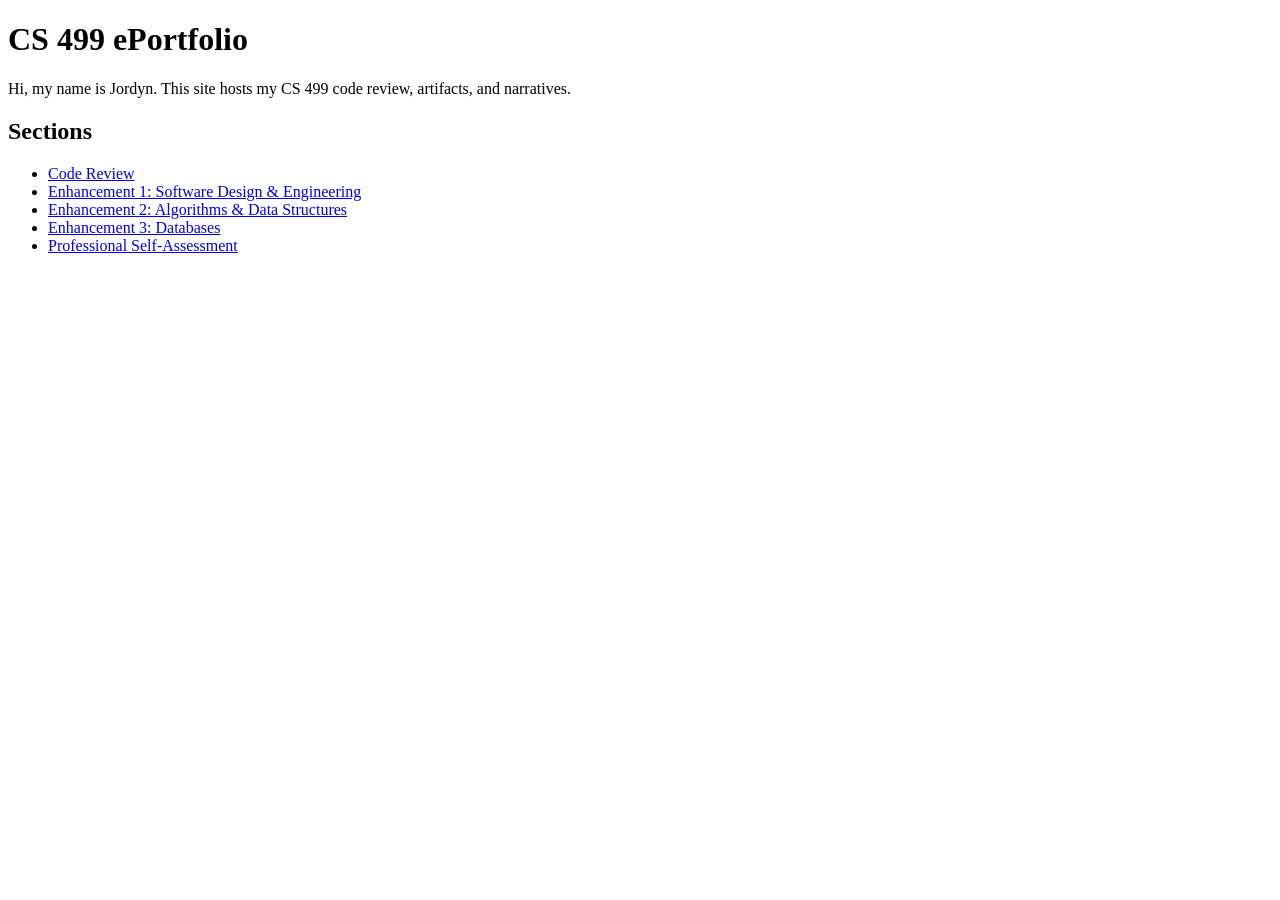
==== index.html @ 9a3e47d7 "Create index.html" ====
<!doctype html>
<html lang="en">
<head>
  <meta charset="utf-8" />
  <meta name="viewport" content="width=device-width, initial-scale=1" />
  <title>CS 499 ePortfolio</title>
</head>
<body>
  <h1>CS 499 ePortfolio</h1>
  <p>Hi, my name is Jordyn. This site hosts my CS 499 code review, artifacts, and narratives.</p>

  <h2>Sections</h2>
  <ul>
    <li><a href="#">Code Review</a></li>
    <li><a href="#">Enhancement 1: Software Design & Engineering</a></li>
    <li><a href="#">Enhancement 2: Algorithms & Data Structures</a></li>
    <li><a href="#">Enhancement 3: Databases</a></li>
    <li><a href="#">Professional Self-Assessment</a></li>
  </ul>
</body>
</html>
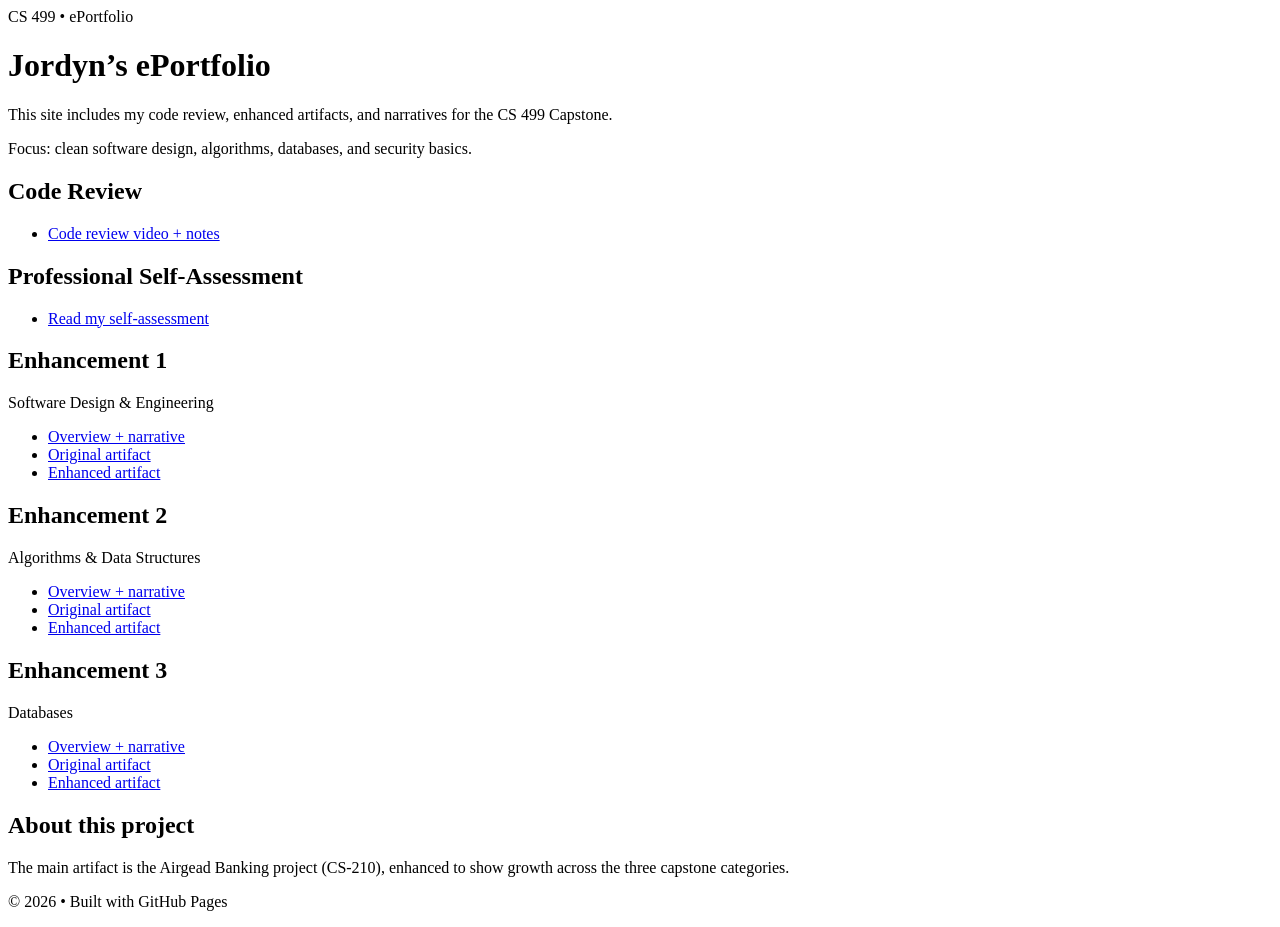
==== commit b22eaa93: "Update index.html" ====
--- a/index.html
+++ b/index.html
@@ -4,18 +4,75 @@
   <meta charset="utf-8" />
   <meta name="viewport" content="width=device-width, initial-scale=1" />
   <title>CS 499 ePortfolio</title>
+  <link rel="stylesheet" href="style.css" />
 </head>
 <body>
-  <h1>CS 499 ePortfolio</h1>
-  <p>Hi, my name is Jordyn. This site hosts my CS 499 code review, artifacts, and narratives.</p>
+  <div class="container">
+    <header>
+      <span class="badge">CS 499 • ePortfolio</span>
+      <h1>Jordyn’s ePortfolio</h1>
+      <p>
+        This site includes my code review, enhanced artifacts, and narratives for the CS 499 Capstone.
+      </p>
+      <p class="meta">Focus: clean software design, algorithms, databases, and security basics.</p>
+    </header>
 
-  <h2>Sections</h2>
-  <ul>
-    <li><a href="#">Code Review</a></li>
-    <li><a href="#">Enhancement 1: Software Design & Engineering</a></li>
-    <li><a href="#">Enhancement 2: Algorithms & Data Structures</a></li>
-    <li><a href="#">Enhancement 3: Databases</a></li>
-    <li><a href="#">Professional Self-Assessment</a></li>
-  </ul>
+    <section class="grid">
+      <div class="card half">
+        <h2>Code Review</h2>
+        <ul class="links">
+          <li><a href="code-review.html">Code review video + notes</a></li>
+        </ul>
+      </div>
+
+      <div class="card half">
+        <h2>Professional Self-Assessment</h2>
+        <ul class="links">
+          <li><a href="self-assessment.html">Read my self-assessment</a></li>
+        </ul>
+      </div>
+
+      <div class="card third">
+        <h2>Enhancement 1</h2>
+        <p class="meta">Software Design & Engineering</p>
+        <ul class="links">
+          <li><a href="enhancement1.html">Overview + narrative</a></li>
+          <li><a href="#">Original artifact</a></li>
+          <li><a href="#">Enhanced artifact</a></li>
+        </ul>
+      </div>
+
+      <div class="card third">
+        <h2>Enhancement 2</h2>
+        <p class="meta">Algorithms & Data Structures</p>
+        <ul class="links">
+          <li><a href="enhancement2.html">Overview + narrative</a></li>
+          <li><a href="#">Original artifact</a></li>
+          <li><a href="#">Enhanced artifact</a></li>
+        </ul>
+      </div>
+
+      <div class="card third">
+        <h2>Enhancement 3</h2>
+        <p class="meta">Databases</p>
+        <ul class="links">
+          <li><a href="enhancement3.html">Overview + narrative</a></li>
+          <li><a href="#">Original artifact</a></li>
+          <li><a href="#">Enhanced artifact</a></li>
+        </ul>
+      </div>
+
+      <div class="card">
+        <h2>About this project</h2>
+        <p>
+          The main artifact is the Airgead Banking project (CS-210), enhanced to show growth across the three capstone categories.
+        </p>
+      </div>
+    </section>
+
+    <footer>
+      <p>© 2026 • Built with GitHub Pages</p>
+    </footer>
+  </div>
 </body>
 </html>
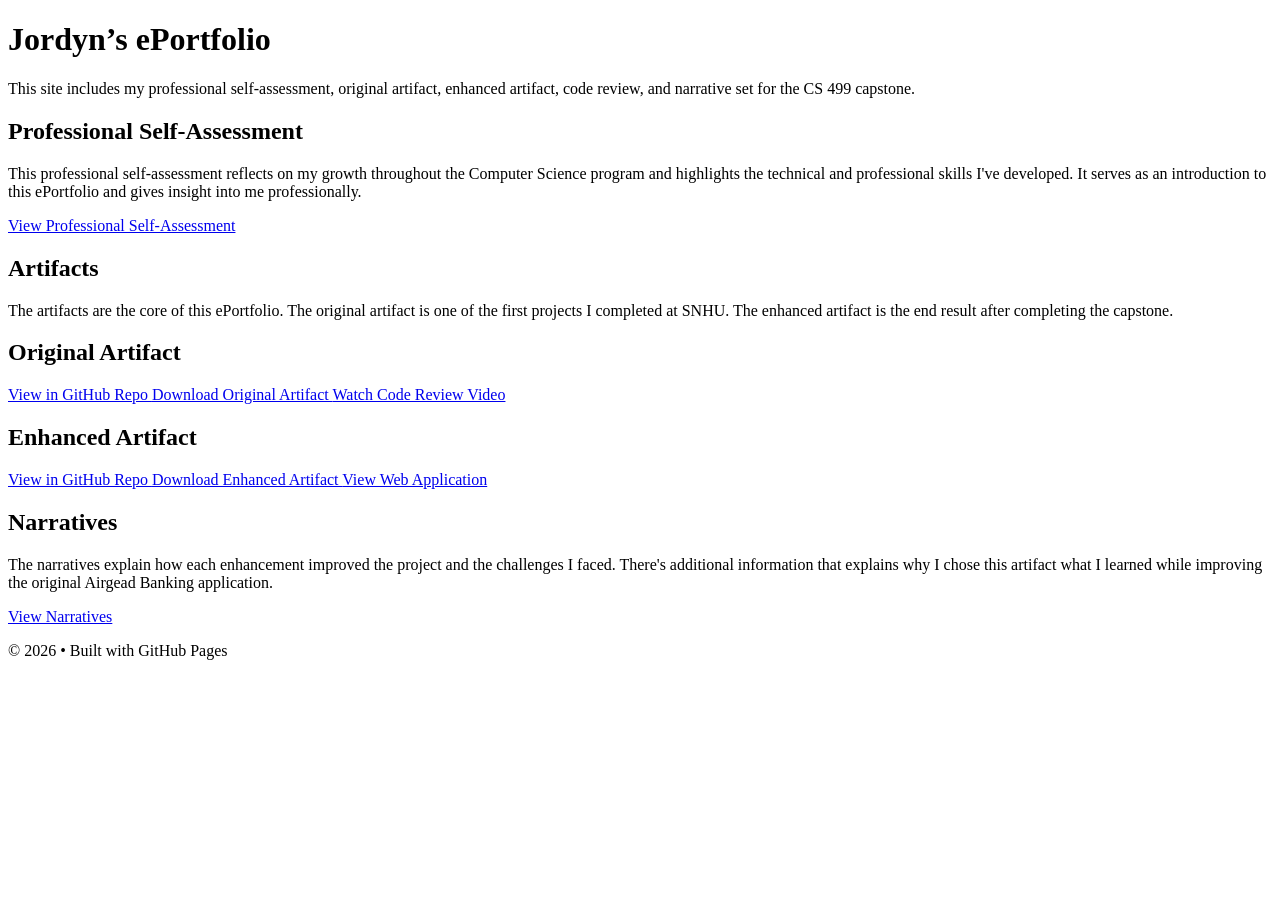
==== commit 69d38183: "Update index.html" ====
--- a/index.html
+++ b/index.html
@@ -1,78 +1,113 @@
 <!doctype html>
 <html lang="en">
+
 <head>
-  <meta charset="utf-8" />
-  <meta name="viewport" content="width=device-width, initial-scale=1" />
-  <title>CS 499 ePortfolio</title>
-  <link rel="stylesheet" href="style.css" />
+    <meta charset="utf-8" />
+    <meta name="viewport" content="width=device-width, initial-scale=1" />
+    <title>CS 499 ePortfolio</title>
+    <link rel="stylesheet" href="style.css" />
 </head>
+
 <body>
-  <div class="container">
-    <header>
-      <span class="badge">CS 499 • ePortfolio</span>
-      <h1>Jordyn’s ePortfolio</h1>
-      <p>
-        This site includes my code review, enhanced artifacts, and narratives for the CS 499 Capstone.
-      </p>
-      <p class="meta">Focus: clean software design, algorithms, databases, and security basics.</p>
-    </header>
+    <div class="container">
 
-    <section class="grid">
-      <div class="card half">
-        <h2>Code Review</h2>
-        <ul class="links">
-          <li><a href="code-review.html">Code review video + notes</a></li>
-        </ul>
-      </div>
+        <header class="siteHeader">
+            <h1>Jordyn’s ePortfolio</h1>
+            <p>
+                This site includes my professional self-assessment, original artifact, enhanced artifact, code review, and narrative
+                set for the CS 499 capstone.
+            </p>
+        </header>
 
-      <div class="card half">
-        <h2>Professional Self-Assessment</h2>
-        <ul class="links">
-          <li><a href="self-assessment.html">Read my self-assessment</a></li>
-        </ul>
-      </div>
+        <div class="divider"></div>
 
-      <div class="card third">
-        <h2>Enhancement 1</h2>
-        <p class="meta">Software Design & Engineering</p>
-        <ul class="links">
-          <li><a href="enhancement1.html">Overview + narrative</a></li>
-          <li><a href="#">Original artifact</a></li>
-          <li><a href="#">Enhanced artifact</a></li>
-        </ul>
-      </div>
+        <!-- Professional Self-Assessment -->
+        <section class="sectionBlock">
+            <h2 class="sectionTitle">Professional Self-Assessment</h2>
+            <p>
+                This professional self-assessment reflects on my growth throughout the Computer Science program and
+                highlights the technical and professional skills I've developed. It serves as an introduction to
+                this ePortfolio and gives insight into me professionally.
+            </p>
+            <div class="btnRow btnRowStack">
+            <a class="btn" href="self-assessment.html">
+                View Professional Self-Assessment
+            </a>
+        </div>
+        </section>
 
-      <div class="card third">
-        <h2>Enhancement 2</h2>
-        <p class="meta">Algorithms & Data Structures</p>
-        <ul class="links">
-          <li><a href="enhancement2.html">Overview + narrative</a></li>
-          <li><a href="#">Original artifact</a></li>
-          <li><a href="#">Enhanced artifact</a></li>
-        </ul>
-      </div>
+        <div class="divider"></div>
 
-      <div class="card third">
-        <h2>Enhancement 3</h2>
-        <p class="meta">Databases</p>
-        <ul class="links">
-          <li><a href="enhancement3.html">Overview + narrative</a></li>
-          <li><a href="#">Original artifact</a></li>
-          <li><a href="#">Enhanced artifact</a></li>
-        </ul>
-      </div>
+        <!-- Artifacts -->
+        <section class="sectionBlock">
+            <h2 class="sectionTitle">Artifacts</h2>
+            <p>
+                The artifacts are the core of this ePortfolio. The original artifact is one of the first projects I
+                completed at SNHU. The enhanced artifact is the end result after completing the capstone.
+            </p>
+        </section>
 
-      <div class="card">
-        <h2>About this project</h2>
-        <p>
-          The main artifact is the Airgead Banking project (CS-210), enhanced to show growth across the three capstone categories.
-        </p>
-      </div>
-    </section>
+        <!-- Two-column artifact cards -->
+        <div class="artifactGrid">
 
-    <footer>
-      <p>© 2026 • Built with GitHub Pages</p>
-    </footer>
-  </div>
+            <!-- Original Artifact -->
+            <section class="card">
+                <h2 class="sectionSubTitle">Original Artifact</h2>
+                <div class="btnRow">
+                    <a class="btn" href="https://github.com/jordynprisco/airgeadbanking" target="_blank" rel="noopener">
+                        View in GitHub Repo
+                    </a>
+                    <a class="btn" href="artifacts/original/Airgead_Banking.zip" download>
+                        Download Original Artifact
+                    </a>
+                    <a class="btn" href="https://www.loom.com/share/ae7c4a6be4904a34b52326e67eb0e772" target="_blank"
+                        rel="noopener">
+                        Watch Code Review Video
+                    </a>
+                </div>
+            </section>
+
+            <!-- Enhanced Artifact -->
+            <section class="card">
+                <h2 class="sectionSubTitle">Enhanced Artifact</h2>
+                <div class="btnRow">
+                    <a class="btn" href="https://github.com/jordynprisco/AirgeadBanking_WebApp" target="_blank" rel="noopener">
+                        View in GitHub Repo
+                    </a>
+                    <a class="btn" href="artifacts/original/Airgead_Banking_Enhanced.zip" download>
+                        Download Enhanced Artifact
+                    </a>
+                    <a class="btn" href="https://jordynprisco.github.io/AirgeadBanking_WebApp/" target="_blank"
+                        rel="noopener">
+                        View Web Application
+                    </a>
+                </div>
+            </section>
+
+        </div>
+
+        <div class="divider"></div>
+
+        <!-- Narratives -->
+        <section class="sectionBlock">
+            <h2 class="sectionTitle">Narratives</h2>
+            <p>
+                The narratives explain how each enhancement improved the project and the challenges I faced. There's
+                additional information that explains why I chose this artifact what I learned while improving the
+                original Airgead Banking application.
+            </p>
+            <div class="btnRow btnRowStack">
+            <a class="btn" href="narratives.html">View Narratives</a>
+        </div>
+        </section>
+
+        <div class="divider"></div>
+
+        <footer>
+            <p>© 2026 • Built with GitHub Pages</p>
+        </footer>
+
+    </div>
 </body>
+
 </html>
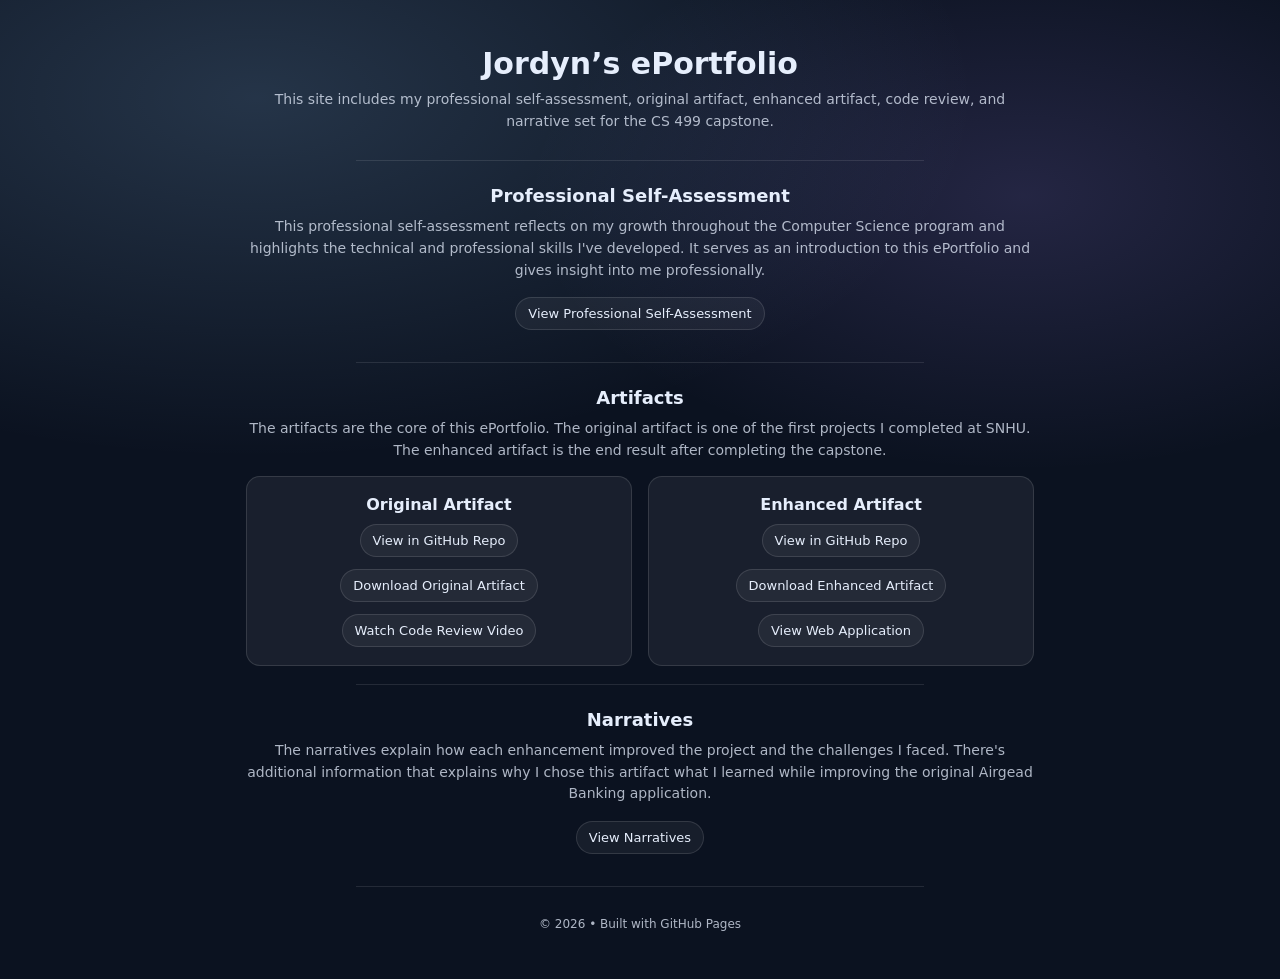
==== commit f82e127b: "Update index.html" ====
--- a/index.html
+++ b/index.html
@@ -74,7 +74,7 @@
                     <a class="btn" href="https://github.com/jordynprisco/AirgeadBanking_WebApp" target="_blank" rel="noopener">
                         View in GitHub Repo
                     </a>
-                    <a class="btn" href="artifacts/original/Airgead_Banking_Enhanced.zip" download>
+                    <a class="btn" href="artifacts/enhanced/Airgead_Banking_Enhanced.zip" download>
                         Download Enhanced Artifact
                     </a>
                     <a class="btn" href="https://jordynprisco.github.io/AirgeadBanking_WebApp/" target="_blank"
--- a/style.css
+++ b/style.css
@@ -0,0 +1,185 @@
+:root {
+  --bg: #0b1220;
+  --card: rgba(255,255,255,0.06);
+  --text: #e6eefc;
+  --muted: rgba(230,238,252,0.75);
+  --border: rgba(255,255,255,0.12);
+  --link: #9ad0ff;
+  --linkHover: #c7e6ff;
+  --radius: 14px;
+}
+
+* { box-sizing: border-box; }
+
+body {
+  margin: 0;
+  font-family: system-ui, -apple-system, Segoe UI, Roboto, Arial, sans-serif;
+  font-size: 14px;
+  color: var(--text);
+  background:
+    radial-gradient(1200px 600px at 20% 10%, rgba(154,208,255,0.18), transparent 60%),
+    radial-gradient(900px 500px at 80% 20%, rgba(167,139,250,0.16), transparent 55%),
+    var(--bg);
+}
+
+.container {
+  max-width: 820px;
+  margin: 0 auto;
+  padding: 46px 16px;
+}
+
+/* Header */
+.siteHeader {
+  text-align: center;
+  margin-bottom: 28px;
+}
+
+h1 {
+  margin: 0 0 8px;
+  font-size: 30px;
+}
+
+p {
+  margin: 0;
+  color: var(--muted);
+  line-height: 1.55;
+}
+
+.meta {
+  margin-top: 6px;
+  font-size: 12px;
+  color: rgba(230,238,252,0.6);
+}
+
+/* Sections */
+.sectionBlock {
+  text-align: center;
+  padding: 6px 0 14px;
+}
+
+/* Add breathing room between section paragraph and the button row */
+.sectionBlock .btnRow {
+  margin-top: 16px;
+}
+
+.sectionTitle {
+  margin: 0 0 10px;
+  font-size: 18px;
+}
+
+.sectionSubTitle {
+  margin: 0 0 10px;
+  font-size: 16px;
+}
+
+.divider {
+  height: 1px;
+  background: rgba(255,255,255,0.10);
+  margin: 18px auto;
+  width: 72%;
+}
+
+.card {
+  background: var(--card);
+  border: 1px solid var(--border);
+  border-radius: var(--radius);
+  padding: 18px;
+  text-align: center;
+}
+
+/* Two-column artifact layout */
+.artifactGrid {
+  display: grid;
+  gap: 16px;
+}
+
+@media (min-width: 860px) {
+  .artifactGrid {
+    grid-template-columns: repeat(2, 1fr);
+  }
+}
+
+/* Buttons */
+.btnRow {
+  display: flex;
+  justify-content: center;
+  gap: 10px;
+  flex-wrap: wrap;
+}
+
+/* Stack buttons vertically inside artifact cards */
+.card .btnRow {
+  flex-direction: column;
+  align-items: center;
+  gap: 12px;
+}
+
+.btn {
+  padding: 8px 12px;
+  border-radius: 999px;
+  border: 1px solid var(--border);
+  background: rgba(255,255,255,0.05);
+  color: var(--text);
+  text-decoration: none;
+  transition: transform 0.2s ease, background 0.2s ease, border-color 0.2s ease;
+  font-size: 13px;
+}
+
+.btn:hover {
+  background: rgba(255,255,255,0.10);
+  border-color: rgba(255,255,255,0.18);
+  transform: translateY(-1px);
+}
+
+.btnRowStack {
+  margin-top: 12px;
+}
+
+/* Narratives layout */
+.narrativeLayout {
+  display: flex;
+  flex-direction: column;
+  gap: 22px;
+}
+
+.enhCol {
+  background: var(--card);
+  border: 1px solid var(--border);
+  border-radius: var(--radius);
+  padding: 16px;
+  text-align: left;
+}
+
+.enhTitle {
+  margin: 0 0 6px;
+  font-size: 17px;
+}
+
+.enhSub {
+  margin-top: 12px;
+}
+
+.enhLabel {
+  margin-bottom: 6px;
+  font-size: 12px;
+  text-transform: uppercase;
+  letter-spacing: 0.5px;
+  color: rgba(230,238,252,0.7);
+  text-decoration: underline;
+  text-underline-offset: 4px;
+  text-decoration-thickness: 1px;
+}
+
+.enhText {
+  margin: 0;
+  color: var(--muted);
+  line-height: 1.55;
+}
+
+/* Footer */
+footer {
+  margin-top: 28px;
+  text-align: center;
+  font-size: 12px;
+  color: rgba(230,238,252,0.5);
+}
